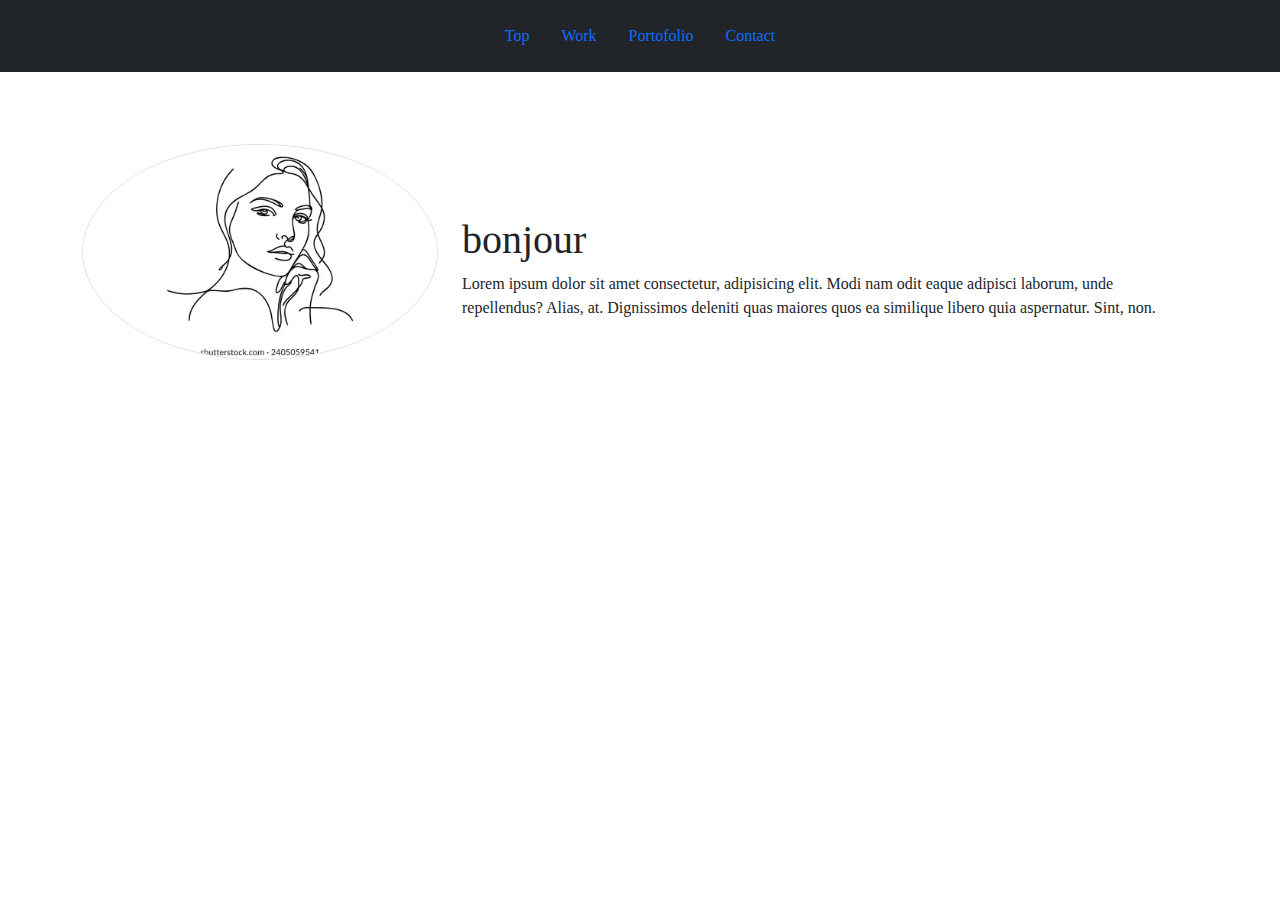
==== index.html @ cb66e14b "mettre code source sur dépot distance" ====
<!doctype html>
<html lang="en">

<head>
  <meta charset="utf-8">
  <meta name="viewport" content="width=device-width, initial-scale=1">
  <link href="https://cdn.jsdelivr.net/npm/bootstrap@5.3.3/dist/css/bootstrap.min.css" rel="stylesheet"
    integrity="sha384-QWTKZyjpPEjISv5WaRU9OFeRpok6YctnYmDr5pNlyT2bRjXh0JMhjY6hW+ALEwIH" crossorigin="anonymous">
  <link href="global.css" rel="stylesheet" />

  <script src="https://cdn.jsdelivr.net/npm/bootstrap@5.3.3/dist/js/bootstrap.bundle.min.js"
    integrity="sha384-YvpcrYf0tY3lHB60NNkmXc5s9fDVZLESaAA55NDzOxhy9GkcIdslK1eN7N6jIeHz"
    crossorigin="anonymous"></script>

  <title>Bootstrap demo</title>
</head>

<body>
  <nav class="text-bg-dark p-3 text-primary">
    <ul class="nav justify-content-center">
      <li class="nav-item">
        <a class="nav-link active" aria-current="page" href="#">Top</a>
      </li>
      <li class="nav-item text-primary">
        <a class="nav-link" href="#">Work</a>
      </li>
      <li class="nav-item text-primary">
        <a class="nav-link" href="#">Portofolio</a>
      </li>
      <li class="nav-item text-primary">
        <a class="nav-link">Contact</a>
      </li>
    </ul>
  </nav>

<div class="container">
  <div class="row mt-5">
    <div class="col-4">
      <img class="img-fluid mt-4 pr-5 rounded-circle border   "
       src="img/woman.webp" alt="femme responsive">
    </div>
    <div class="col-8 mt-5">
      <h1 class="mt-5">bonjour</h1>
      <p>
        Lorem ipsum dolor sit amet consectetur, adipisicing elit.
         Modi nam odit eaque adipisci laborum, unde repellendus? Alias, at. Dignissimos deleniti quas 
        maiores quos ea similique libero quia aspernatur. Sint, non.
      </p>
    </div>
  </div>
</div>





<!-- <div class="container mt-5 premierSection">
  <div class="row">
    <div class="col-5 border ">
      <div class="w-25  d-inline ">
        <img class="img-fluid w-25 mt-4 pr-5 rounded-circle border   " src="img/woman.webp" alt="femme responsive">
      </div>  
  </div>
  <div class="col-7  border">
    <h1 class="d-block mt-5 bg-primary ">Hi.I'm <b>Marika !</h1></b>
    <p>And this is <b>mon feed</b>a free, fully, responsive HTML 5 site template designed by me.<u>Come and get à look.</u> </p>

  </div>
  </div>
</div> -->


  <!-- ************************************* -->

<!-- 
<div class="container mt-5 stuff">
  <h1>Mon conteneur</h1>
  <div class="row">
    <div class="col-12 cold-md-6 col-lg-3">
      <h2>Colonne 2</h2>
      <p>Lorem, ipsum dolor sit amet consectetur adipisicing elit. Aliquid, debitis illum vel ad non, eum impedit consequatur modi nihil rem accusamus expedita architecto natus dolores repudiandae dolore voluptates, dolor perspiciatis!</p>
    </div>
    <div class="col-12 cold-md-6 col-lg-3">
      <h2>Colonne 3</h2>
      <p>Lorem, ipsum dolor sit amet consectetur adipisicing elit. Aliquid, debitis illum vel ad non, eum impedit consequatur modi nihil rem accusamus expedita architecto natus dolores repudiandae dolore voluptates, dolor perspiciatis!</p>
    </div>
    <div class="col-12 cold-md-6 col-lg-3">
      <h2>Colonne 4</h2>
      <p>Lorem, ipsum dolor sit amet consectetur adipisicing elit. Aliquid, debitis illum vel ad non, eum impedit consequatur modi nihil rem accusamus expedita architecto natus dolores repudiandae dolore voluptates, dolor perspiciatis!</p>
    </div>
    <div class="col-12 cold-md-6 col-lg-3">
      <h2>Colonne 5</h2>
      <p>Lorem, ipsum dolor sit amet consectetur adipisicing elit. Aliquid, debitis illum vel ad non, eum impedit consequatur modi nihil rem accusamus expedita architecto natus dolores repudiandae dolore voluptates, dolor perspiciatis!</p>
    </div>

  </div>
</div> -->
---- global.css ----
*{
    font-family: San Francisco;
/*}
div.premierItem{
    display: run-in;
    /* text-align: center; */
}

/*div.premierSection{
    text-align: center;
}*/
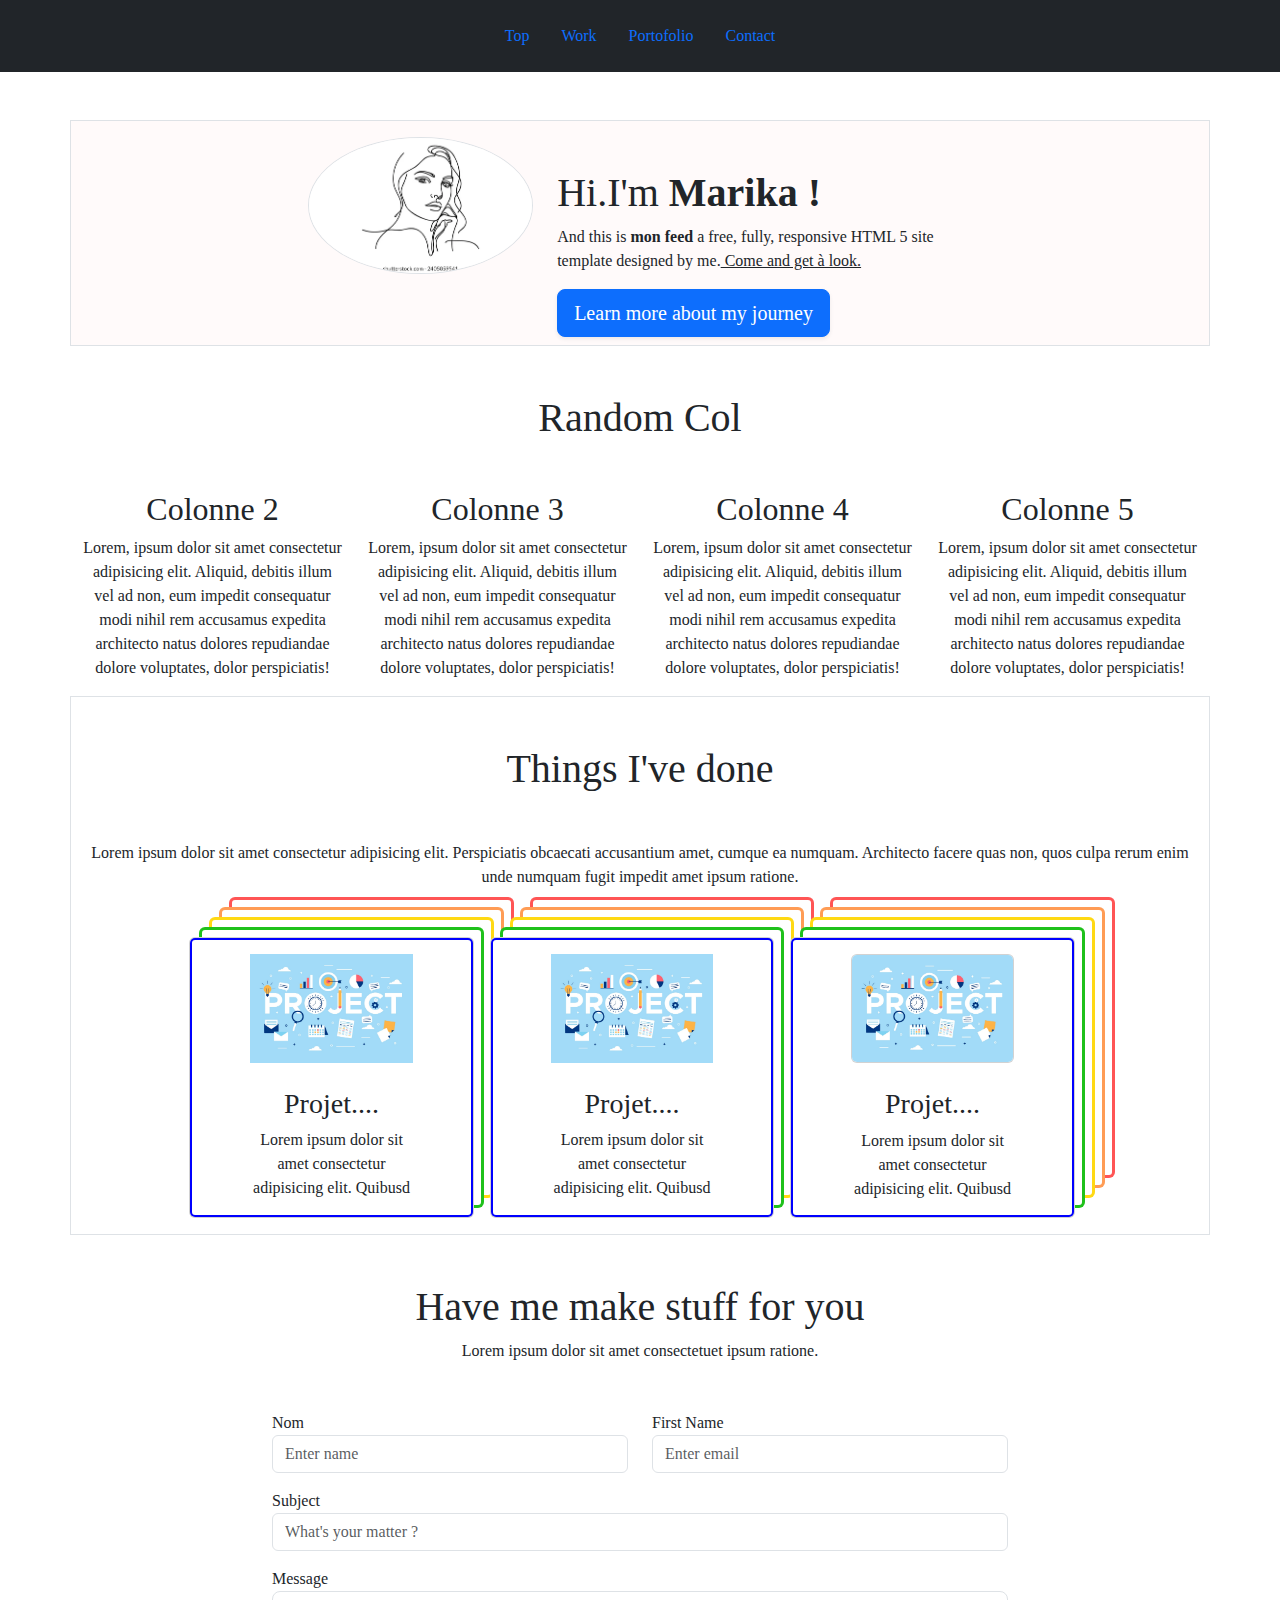
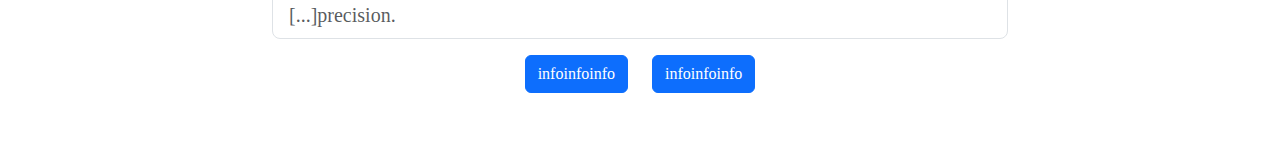
==== commit fe81a52b: "Fin de journée : formulaire et cartes" ====
--- a/index.html
+++ b/index.html
@@ -33,7 +33,7 @@
     </ul>
   </nav>
 
-<div class="container">
+  <!-- <div class="container">
   <div class="row mt-5">
     <div class="col-4">
       <img class="img-fluid mt-4 pr-5 rounded-circle border   "
@@ -49,49 +49,144 @@
     </div>
   </div>
 </div>
-
-
-
-
-
-<!-- <div class="container mt-5 premierSection">
-  <div class="row">
-    <div class="col-5 border ">
-      <div class="w-25  d-inline ">
-        <img class="img-fluid w-25 mt-4 pr-5 rounded-circle border   " src="img/woman.webp" alt="femme responsive">
-      </div>  
+-->
+  <!--************Ce que j'ai créer moi********************-->
+  <div class="container mt-5 premierSection border ">
+    <div class="row">
+      <div class="col-5 ">
+        <div class="w-100  d-inline ">
+          <img class="img-fluid w-50  float-end  mt-3 rounded-circle border   " src="img/woman.webp"
+            alt="femme responsive">
+        </div>
+      </div>
+      <div class="col-7 ">
+        <h1 class="d-block mt-5">Hi.I'm <b>Marika !</h1></b>
+        <p>And this is <b>mon feed</b> a free, fully, responsive HTML 5 site<br> template designed by me.<u> Come and
+            get à look.</u> </p>
+        <button type="button" class="btn btn-primary btn-lg mb-2 shadow-sm">Learn more about my journey</button>
+      </div>
+    </div>
   </div>
-  <div class="col-7  border">
-    <h1 class="d-block mt-5 bg-primary ">Hi.I'm <b>Marika !</h1></b>
-    <p>And this is <b>mon feed</b>a free, fully, responsive HTML 5 site template designed by me.<u>Come and get à look.</u> </p>
-
-  </div>
-  </div>
-</div> -->
 
 
   <!-- ************************************* -->
 
-<!-- 
-<div class="container mt-5 stuff">
-  <h1>Mon conteneur</h1>
-  <div class="row">
-    <div class="col-12 cold-md-6 col-lg-3">
-      <h2>Colonne 2</h2>
-      <p>Lorem, ipsum dolor sit amet consectetur adipisicing elit. Aliquid, debitis illum vel ad non, eum impedit consequatur modi nihil rem accusamus expedita architecto natus dolores repudiandae dolore voluptates, dolor perspiciatis!</p>
+
+  <div class="container text-center mt-5 stuff">
+    <h1 class="mb-5">Random Col</h1>
+    <div class="row">
+      <div class="col-12 cold-md-6 col-lg-3">
+        <h2>Colonne 2</h2>
+        <p>Lorem, ipsum dolor sit amet consectetur adipisicing elit. Aliquid, debitis illum vel ad non, eum impedit
+          consequatur modi nihil rem accusamus expedita architecto natus dolores repudiandae dolore voluptates, dolor
+          perspiciatis!</p>
+      </div>
+      <div class="col-12 cold-md-6 col-lg-3">
+        <h2>Colonne 3</h2>
+        <p>Lorem, ipsum dolor sit amet consectetur adipisicing elit. Aliquid, debitis illum vel ad non, eum impedit
+          consequatur modi nihil rem accusamus expedita architecto natus dolores repudiandae dolore voluptates, dolor
+          perspiciatis!</p>
+      </div>
+      <div class="col-12 cold-md-6 col-lg-3">
+        <h2>Colonne 4</h2>
+        <p>Lorem, ipsum dolor sit amet consectetur adipisicing elit. Aliquid, debitis illum vel ad non, eum impedit
+          consequatur modi nihil rem accusamus expedita architecto natus dolores repudiandae dolore voluptates, dolor
+          perspiciatis!</p>
+      </div>
+      <br>
+      <div class="col-12 cold-md-6 col-lg-3">
+        <h2>Colonne 5</h2>
+        <p>Lorem, ipsum dolor sit amet consectetur adipisicing elit. Aliquid, debitis illum vel ad non, eum impedit
+          consequatur modi nihil rem accusamus expedita architecto natus dolores repudiandae dolore voluptates, dolor
+          perspiciatis!</p>
+      </div>
+
     </div>
-    <div class="col-12 cold-md-6 col-lg-3">
-      <h2>Colonne 3</h2>
-      <p>Lorem, ipsum dolor sit amet consectetur adipisicing elit. Aliquid, debitis illum vel ad non, eum impedit consequatur modi nihil rem accusamus expedita architecto natus dolores repudiandae dolore voluptates, dolor perspiciatis!</p>
-    </div>
-    <div class="col-12 cold-md-6 col-lg-3">
-      <h2>Colonne 4</h2>
-      <p>Lorem, ipsum dolor sit amet consectetur adipisicing elit. Aliquid, debitis illum vel ad non, eum impedit consequatur modi nihil rem accusamus expedita architecto natus dolores repudiandae dolore voluptates, dolor perspiciatis!</p>
-    </div>
-    <div class="col-12 cold-md-6 col-lg-3">
-      <h2>Colonne 5</h2>
-      <p>Lorem, ipsum dolor sit amet consectetur adipisicing elit. Aliquid, debitis illum vel ad non, eum impedit consequatur modi nihil rem accusamus expedita architecto natus dolores repudiandae dolore voluptates, dolor perspiciatis!</p>
+  </div>
+
+  <!-----------CARD DECK --------------->
+
+  <div class="container border mb-2">
+    <div>
+      <h1 class="text-center mt-5 mb-5">Things I've done</h1>
+      <p class="text-center mt-5 mb-5">Lorem ipsum dolor sit amet consectetur adipisicing elit. Perspiciatis obcaecati
+        accusantium amet, cumque ea
+        numquam. Architecto facere quas non, quos culpa rerum enim unde numquam fugit impedit amet ipsum ratione.</p>
+
     </div>
 
+    <div class="row justify-content-center mt-5 mb-3 ">
+      <!-- ************** une col ********* -->
+      <div class="col-4 w-25 me-3 card projetImg ">
+        <div class="card-head px-5 mt-3">
+          <img src="img/projetDup.jpg" alt="" class=" w-100 ">
+          <h3 class="titreProjet text-center mt-4">Projet....</h3>
+          <p class="paraProjet text-center">Lorem ipsum dolor sit amet consectetur adipisicing elit. Quibusd</p>
+        </div>
+      </div>
+      <!-- ************** fin col ********* -->
+      <!-- ************** une col ********* -->
+      <div class="col-4 w-25 me-3 card projetImg">
+        <div class="card-head px-5 mt-3">
+          <img src="img/projetDup.jpg" alt="" class=" w-100">
+          <h3 class="titreProjet text-center mt-4">Projet....</h3>
+          <p class="paraProjet text-center">Lorem ipsum dolor sit amet consectetur adipisicing elit. Quibusd</p>
+        </div>
+      </div>
+      <!-- ************** fin col ********* -->
+      <!-- ************** une col ********* -->
+      <div class="col-4  w-25 me-3 card projetImg">
+        <div class="card-head px-5 mt-3">
+          <img src="img/projetDup.jpg" alt="" class="card projetImg w-100">
+          <h3 class="titreProjet text-center mt-4">Projet....</h3>
+          <p class="paraProjet text-center">Lorem ipsum dolor sit amet consectetur adipisicing elit. Quibusd</p>
+        </div>
+      </div>
+      <!-- ************** fin col ********* -->
+
+    </div>
   </div>
-</div> -->+  </div>
+  <!-----******************Formulaire*************************-->
+  <div class="container monFormulaire mt-5">
+    <div>
+      <h1 class="text-center mt-4">Have me make stuff for you</h1>
+      <p class="text-center mb-4">Lorem ipsum dolor sit amet consectetuet ipsum ratione.</p>
+
+    </div>
+
+    <div class="row justify-content-center mt-5 mb-5">
+      <div class="col-4 mb-3">
+        <label for="Nom">Nom</label>
+        <input type="text" class="form-control" id="nom" placeholder="Enter name">
+      </div>
+
+      <div class="col-4 mb-3">
+        <label for="Prenom">First Name</label>
+        <input type="text" class="form-control" id="nickName" placeholder="Enter email">
+      </div>
+      <div class="col-8 mb-3">
+        <label for="Subject">Subject</label>
+        <input type="text" class="form-control" id="subject" placeholder="What's your matter ?">
+      </div>
+      <div class="col-8 mb-3">
+        <label for="Message">Message</label>
+        <input class="form-control form-control-lg" type="text" placeholder="[...]precision.">
+      </div>
+
+      <div class="row">
+        <div class="col-3"></div>
+        <div class="col-3">
+          <button class="btn btn-primary float-end">infoinfoinfo</button>
+        </div>
+        <div class="col-3">
+          <button class="btn btn-primary button-24">infoinfoinfo</button>
+        </div>
+        <div class="col-3"></div>
+      </div>
+
+    </div>
+<footer>
+  
+</footer>
+</body>--- a/global.css
+++ b/global.css
@@ -1,11 +1,82 @@
+:root{
+    --bs-orange:#DD5533; 
+    --bs-jaune:#FFA102;
+    --bs-bleu:#432E6F;
+    --bs-marron:#450E15; 
+    --bs-blanc:#F5E9CE;
+}
+/*a mettre dans un roots.css*/
+
 *{
     font-family: San Francisco;
-/*}
+}
+
+div.premierSection{
+    background-color: snow;
+   
+}
+div.card{
+    box-shadow: blue 0px 0px 0px 2px inset, rgb(255, 255, 255) 10px -10px 0px -3px, rgb(31, 193, 27) 10px -10px, rgb(255, 255, 255) 20px -20px 0px -3px, rgb(255, 217, 19) 20px -20px, rgb(255, 255, 255) 30px -30px 0px -3px, rgb(255, 156, 85) 30px -30px, rgb(255, 255, 255) 40px -40px 0px -3px, rgb(255, 85, 85) 40px -40px;
+}
+<!-- HTML !-->
+<button class="button-58" role="button">Button 58</button>
+
+/* CSS */
+.button-58 {
+  align-items: center;
+  background-color: #06f;
+  border: 2px solid #06f;
+  box-sizing: border-box;
+  color: #fff;
+  cursor: pointer;
+  display: inline-flex;
+  fill: #000;
+  font-family: Inter,sans-serif;
+  font-size: 16px;
+  font-weight: 600;
+  height: 48px;
+  justify-content: center;
+  letter-spacing: -.8px;
+  line-height: 24px;
+  min-width: 140px;
+  outline: 0;
+  padding: 0 17px;
+  text-align: center;
+  text-decoration: none;
+  transition: all .3s;
+  user-select: none;
+  -webkit-user-select: none;
+  touch-action: manipulation;
+}
+
+.button-58:focus {
+  color: #171e29;
+}
+
+.button-58:hover {
+  background-color: #3385ff;
+  border-color: #3385ff;
+  fill: #06f;
+}
+
+.button-58:active {
+  background-color: #3385ff;
+  border-color: #3385ff;
+  fill: #06f;
+}
+
+@media (min-width: 768px) {
+  .button-58 {
+    min-width: 170px;
+  }
+}
+/*
 div.premierItem{
     display: run-in;
     /* text-align: center; */
-}
+
 
 /*div.premierSection{
     text-align: center;
-}*/+}*/
+
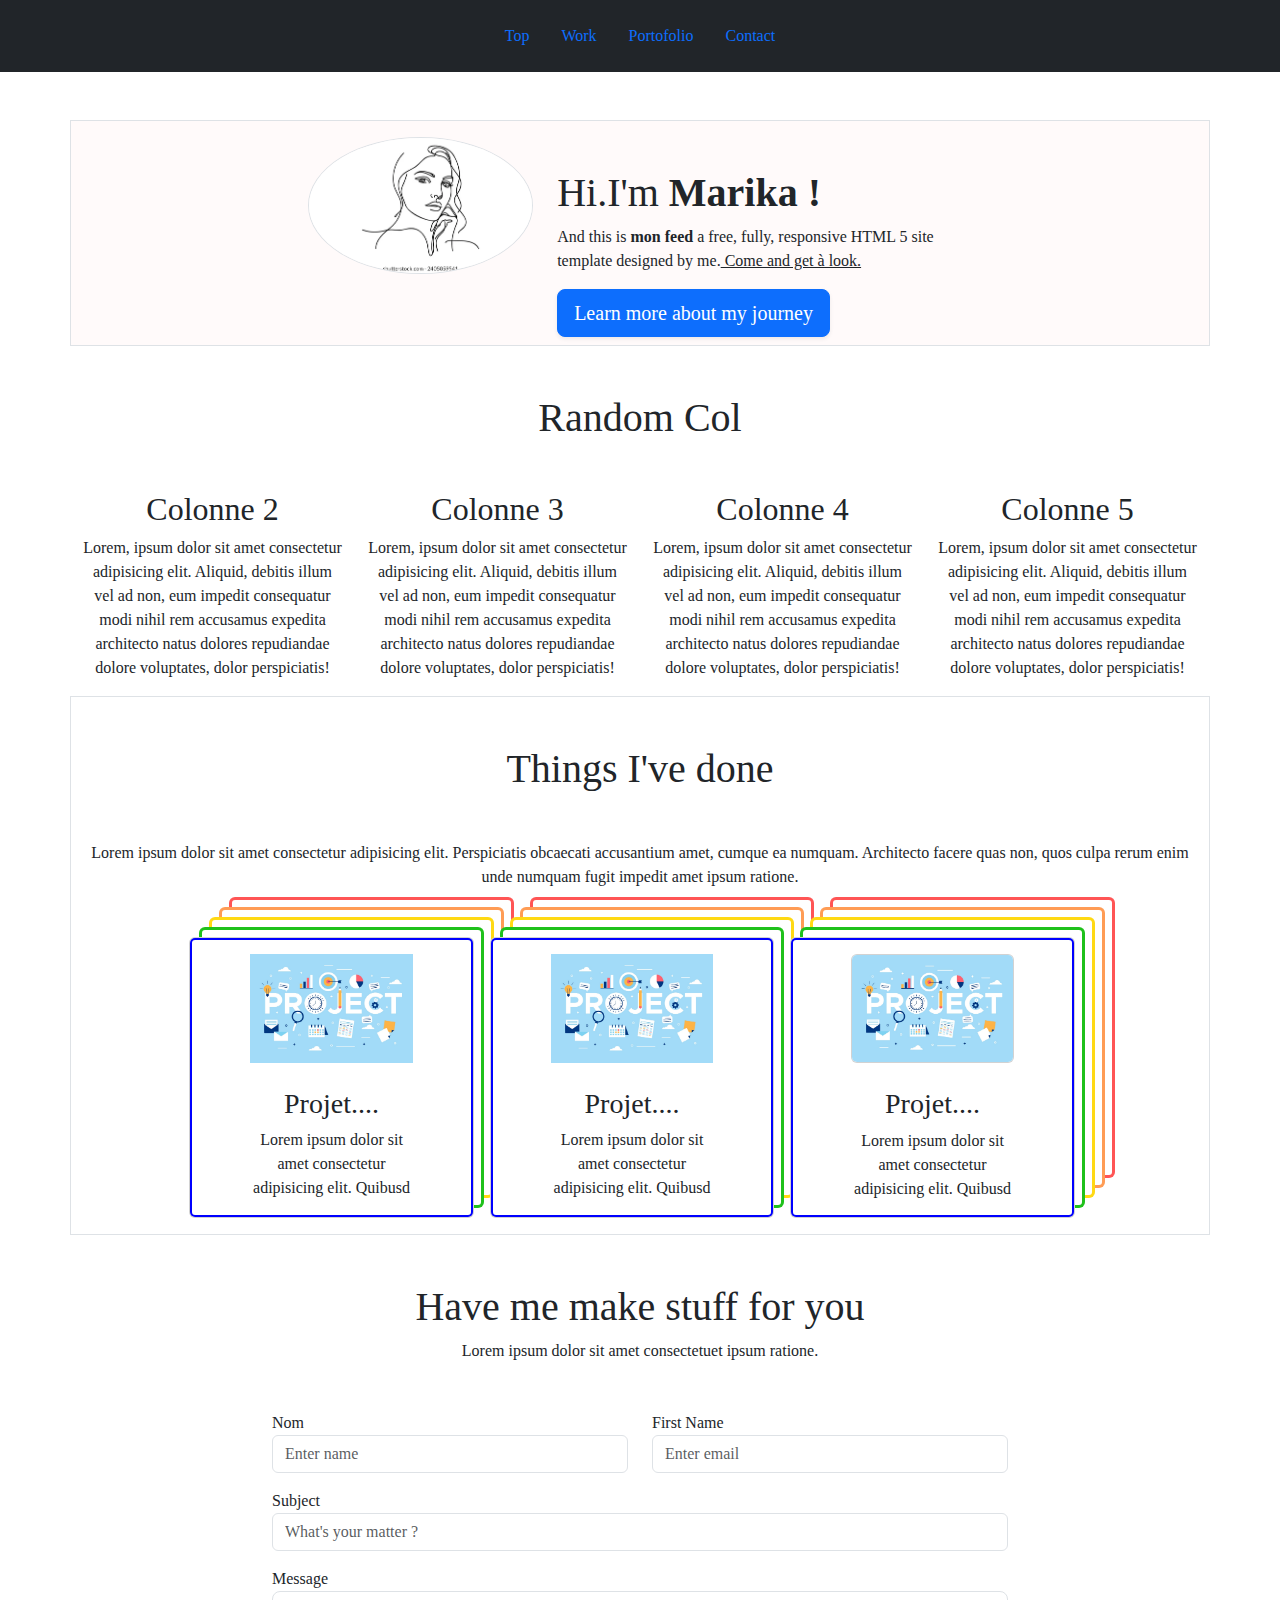
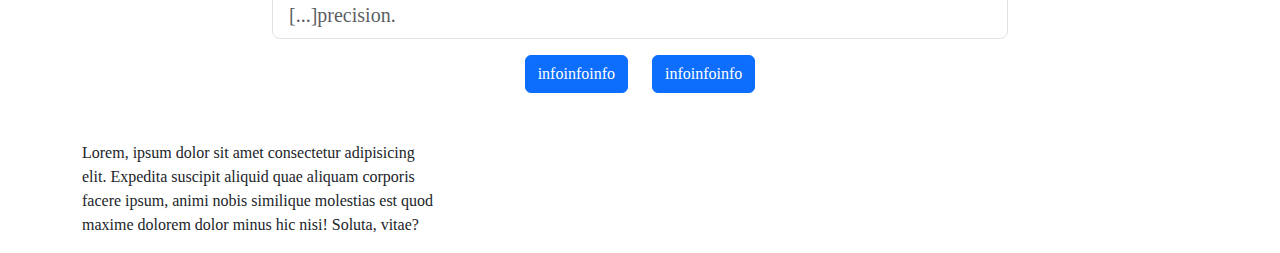
==== commit a55efa9d: "add footer to web site" ====
--- a/index.html
+++ b/index.html
@@ -187,6 +187,10 @@
 
     </div>
 <footer>
-  
+  <div class="row">
+    <div class="col-4">
+      <p>Lorem, ipsum dolor sit amet consectetur adipisicing elit. Expedita suscipit aliquid quae aliquam corporis facere ipsum, animi nobis similique molestias est quod maxime dolorem dolor minus hic nisi! Soluta, vitae?</p>
+    </div>
+  </div>
 </footer>
 </body>--- a/global.css
+++ b/global.css
@@ -70,6 +70,45 @@
     min-width: 170px;
   }
 }
+<!-- HTML !-->
+<button class="button-24" role="button">Button 24</button>
+
+/* CSS */
+.button-24 {
+  background: #FF4742;
+  border: 1px solid #FF4742;
+  border-radius: 6px;
+  box-shadow: rgba(0, 0, 0, 0.1) 1px 2px 4px;
+  box-sizing: border-box;
+  color: #FFFFFF;
+  cursor: pointer;
+  display: inline-block;
+  font-family: nunito,roboto,proxima-nova,"proxima nova",sans-serif;
+  font-size: 16px;
+  font-weight: 800;
+  line-height: 16px;
+  min-height: 40px;
+  outline: 0;
+  padding: 12px 14px;
+  text-align: center;
+  text-rendering: geometricprecision;
+  text-transform: none;
+  user-select: none;
+  -webkit-user-select: none;
+  touch-action: manipulation;
+  vertical-align: middle;
+}
+
+.button-24:hover,
+.button-24:active {
+  background-color: initial;
+  background-position: 0 0;
+  color: #FF4742;
+}
+
+.button-24:active {
+  opacity: .5;
+}
 /*
 div.premierItem{
     display: run-in;
